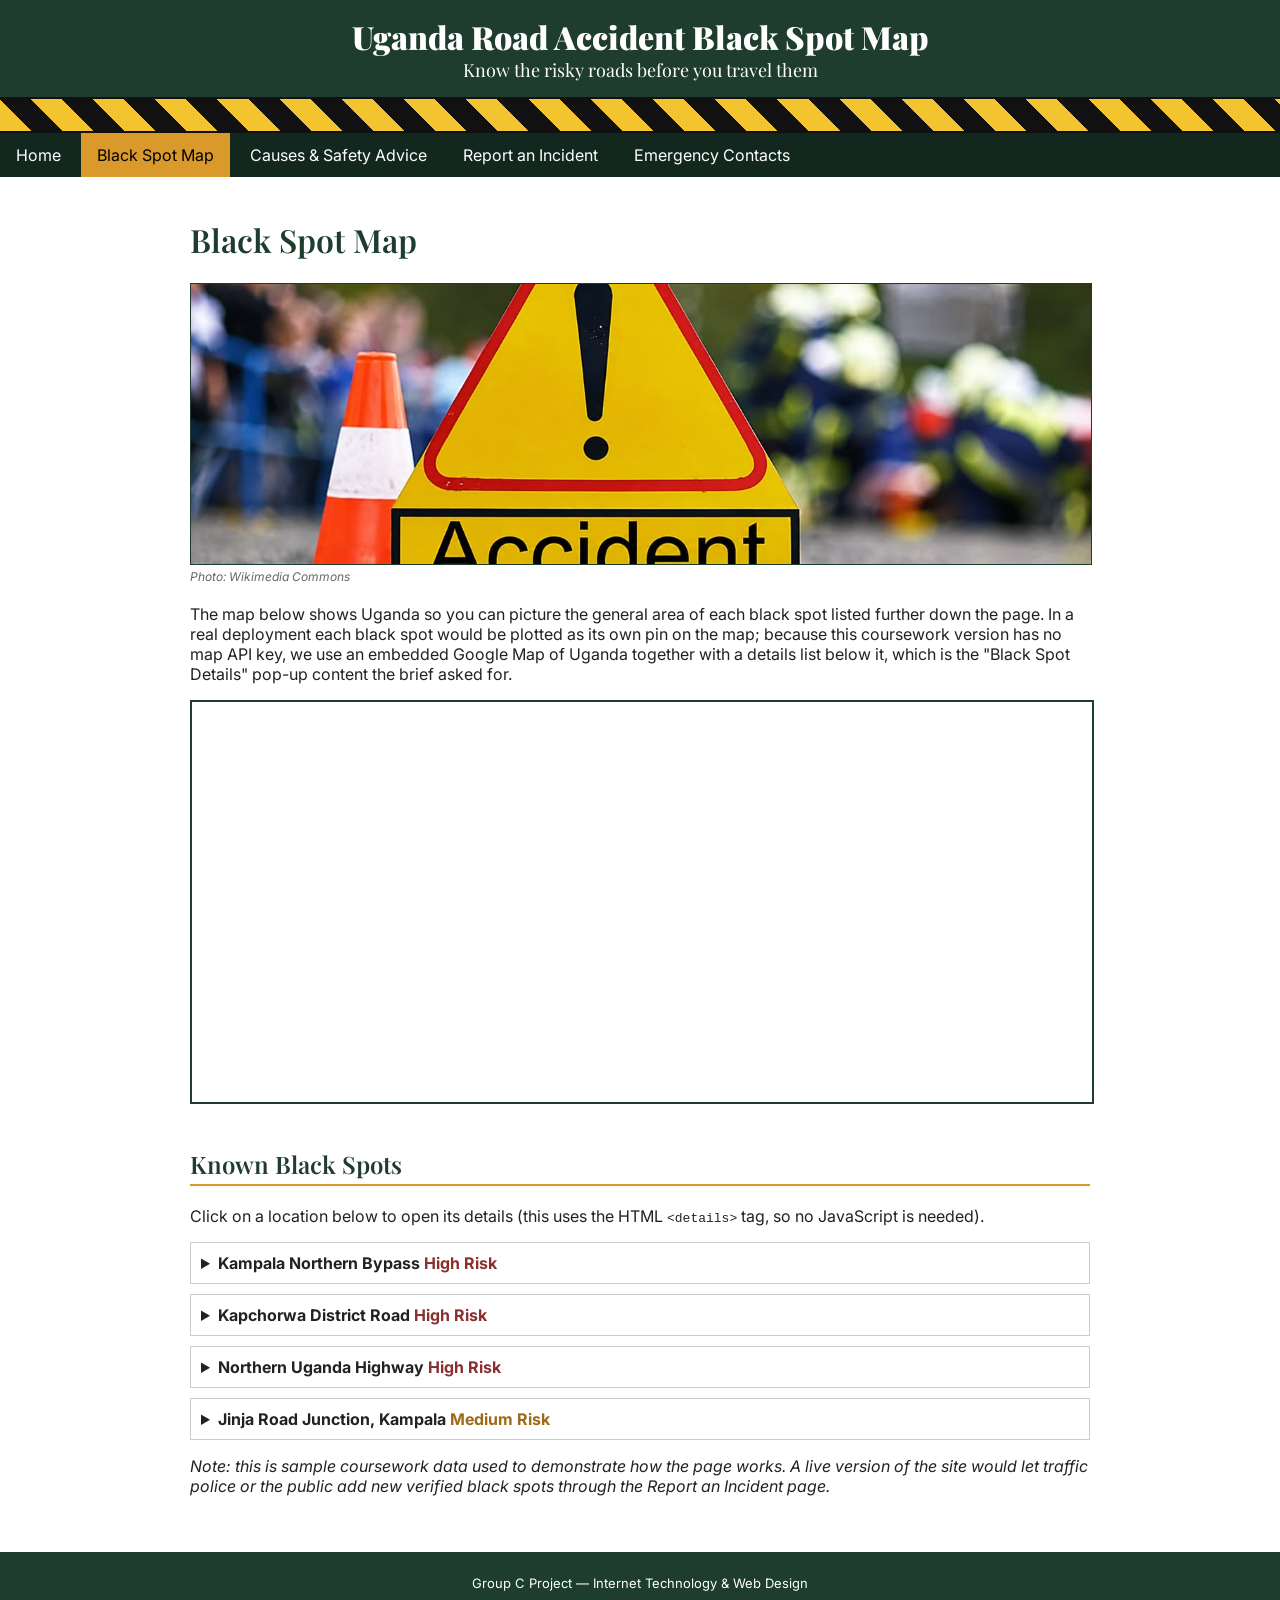
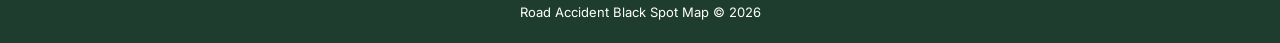
==== blackspot-map.html @ 090d1526 "Accident Road Map" ====
<!doctype html>
<html lang="en">
  <head>
    <meta charset="UTF-8" />
    <meta name="viewport" content="width=device-width, initial-scale=1.0" />
    <title>Black Spot Map | Uganda Road Accident Black Spot Map</title>
    <link rel="preconnect" href="https://fonts.googleapis.com" />
    <link rel="preconnect" href="https://fonts.gstatic.com" crossorigin />
    <link
      href="https://fonts.googleapis.com/css2?family=Playfair+Display:ital,wght@0,400..900;1,400..900&display=swap"
      rel="stylesheet"
    />
    <link rel="preconnect" href="https://fonts.googleapis.com" />
    <link rel="preconnect" href="https://fonts.gstatic.com" crossorigin />
    <link
      href="https://fonts.googleapis.com/css2?family=Inter:ital,opsz,wght@0,14..32,100..900;1,14..32,100..900&family=Playfair+Display:ital,wght@0,400..900;1,400..900&display=swap"
      rel="stylesheet"
    />
    <link rel="stylesheet" href="css/style.css" />
  </head>
  <body>
    <header>
      <div class="site-title">Uganda Road Accident Black Spot Map</div>
      <div class="site-tagline">
        Know the risky roads before you travel them
      </div>
    </header>
    <div class="tape">
      <div class="tape-text">
        CAUTION &nbsp;&bull;&nbsp; ROAD SAFETY &nbsp;&bull;&nbsp; DRIVE
        CAREFULLY &nbsp;&bull;&nbsp; REPORT HAZARDS &nbsp;&bull;&nbsp; CAUTION
        &nbsp;&bull;&nbsp; ROAD SAFETY &nbsp;&bull;&nbsp; DRIVE CAREFULLY
        &nbsp;&bull;&nbsp; REPORT HAZARDS &nbsp;&bull;&nbsp;
      </div>
    </div>

    <nav>
      <ul>
        <li><a href="index.html">Home</a></li>
        <li><a href="blackspot-map.html" class="active">Black Spot Map</a></li>
        <li><a href="causes-safety.html">Causes &amp; Safety Advice</a></li>
        <li><a href="report-incident.html">Report an Incident</a></li>
        <li><a href="contacts.html">Emergency Contacts</a></li>
      </ul>
    </nav>

    <main>
      <h1>Black Spot Map</h1>

      <img
        class="page-banner"
        src="images/accident.jpeg"
        alt="A road warning sign on a rural road"
      />
      <p class="img-credit">Photo: Wikimedia Commons</p>

      <p>
        The map below shows Uganda so you can picture the general area of each
        black spot listed further down the page. In a real deployment each black
        spot would be plotted as its own pin on the map; because this coursework
        version has no map API key, we use an embedded Google Map of Uganda
        together with a details list below it, which is the "Black Spot Details"
        pop-up content the brief asked for.
      </p>

      <!-- An iframe simply shows another web page (Google Maps, in this
         case) inside our own page. This is what makes the map
         interactive -- visitors can zoom and drag it. -->
      <iframe
        class="map-frame"
        src="https://www.google.com/maps?q=Uganda&output=embed"
        title="Map of Uganda"
        loading="lazy"
      >
      </iframe>

      <h2>Known Black Spots</h2>
      <p>
        Click on a location below to open its details (this uses the HTML
        <code>&lt;details&gt;</code> tag, so no JavaScript is needed).
      </p>

      <!-- Each details block below is one "pop-up". Clicking the
         summary line expands it to reveal more information,
         and clicking it again closes it. -->

      <details class="spot">
        <summary>
          Kampala Northern Bypass <span class="risk-high">High Risk</span>
        </summary>
        <p><strong>Location:</strong> Northern Bypass, Kampala</p>
        <p>
          <strong>Past incidents:</strong> Routinely reported as one of
          Kampala's most dangerous stretches, with frequent collisions involving
          speeding vehicles, motorcycles (boda bodas), and pedestrians crossing
          outside marked crossings.
        </p>
        <p>
          <strong>Notes:</strong> High traffic speed combined with limited
          pedestrian crossing points.
        </p>
      </details>

      <details class="spot">
        <summary>
          Kapchorwa District Road <span class="risk-high">High Risk</span>
        </summary>
        <p><strong>Location:</strong> Kapchorwa District</p>
        <p>
          <strong>Past incidents:</strong> Site of a serious school bus accident
          in July 2026, which resulted in multiple fatalities and injuries among
          school children.
        </p>
        <p>
          <strong>Notes:</strong> Hilly terrain and sharp bends; extra caution
          is advised for buses and heavy vehicles.
        </p>
      </details>

      <details class="spot">
        <summary>
          Northern Uganda Highway <span class="risk-high">High Risk</span>
        </summary>
        <p><strong>Location:</strong> Highway route, Northern Uganda</p>
        <p>
          <strong>Past incidents:</strong> A bus-truck collision on this route
          resulted in multiple deaths, highlighting the dangers of long-distance
          highway travel at night or at high speed.
        </p>
        <p>
          <strong>Notes:</strong> Poor lighting and long straight sections that
          encourage overspeeding.
        </p>
      </details>

      <details class="spot">
        <summary>
          Jinja Road Junction, Kampala
          <span class="risk-medium">Medium Risk</span>
        </summary>
        <p><strong>Location:</strong> Jinja Road, Kampala</p>
        <p>
          <strong>Past incidents:</strong> Frequent minor collisions at peak
          hours due to heavy congestion and lane-cutting.
        </p>
        <p>
          <strong>Notes:</strong> Congestion-related risk rather than high-speed
          risk.
        </p>
      </details>

      <p>
        <em
          >Note: this is sample coursework data used to demonstrate how the page
          works. A live version of the site would let traffic police or the
          public add new verified black spots through the Report an Incident
          page.</em
        >
      </p>
    </main>

    <footer>
      <p>Group C Project &mdash; Internet Technology &amp; Web Design</p>
      <p>Road Accident Black Spot Map &copy; 2026</p>
    </footer>
  </body>
</html>
---- css/style.css ----
body {
  font-family: Inter, Helvetica, sans-serif;
  color: #222222;
  background-color: #ffffff;
  margin: 0;
}

/* header at the top of every page */
header {
  background-color: #1e3d2f;
  color: white;
  padding: 15px;
  text-align: center;
  font-family: Playfair Display, 'Times New Roman', serif;
}

header .site-title {
  font-size: 32px;
  font-weight: 900;
}

header .site-tagline {
  font-size: 18px;
  font-weight: 400;
}

/* navigation menu */
nav {
  background-color: #12271e;
}

nav ul {
  list-style-type: none;
  margin: 0;
  padding: 0;
}

nav ul li {
  display: inline-block;
}

nav ul li a {
  color: white;
  text-decoration: none;
  padding: 12px 16px;
  display: inline-block;
}

nav ul li a:hover {
  background-color: #8a2e2e;
}

nav ul li a.active {
  background-color: #d99a2b;
  color: black;
}

/* main content */
main {
  padding: 20px;
  max-width: 900px;
  margin: 0 auto;
}

h1 {
  color: #1e3d2f;
  font-family: Playfair Display, 'Times New Roman', serif;
  font-weight:600
}

h2 {
  color: #1e3d2f;
  font-family: Playfair Display, 'Times New Roman', serif;
  font-weight: 600;
  border-bottom: 2px solid #d99a2b;
  padding-bottom: 4px;
}

h3 {
  color: #1e3d2f;
  font-family: Playfair Display, 'Times New Roman', serif;
  font-weight: 600;
}

/* banner photo shown near the top of each page */
.page-banner {
  width: 100%;
  max-height: 280px;
  object-fit: cover;
  display: block;
  border: 1px solid #1e3d2f;
}

.img-credit {
  font-size: 12px;
  color: #666666;
  font-style: italic;
  margin-top: 4px;
  margin-bottom: 20px;
}

/* risk labels used on the black spot map page */
.risk-high {
  color: #8a2e2e;
  font-weight: bold;
}

.risk-medium {
  color: #9c6b1a;
  font-weight: bold;
}

/* the details/summary "pop up" boxes */
details.spot {
  border: 1px solid #cccccc;
  padding: 10px;
  margin-bottom: 10px;
}

details.spot summary {
  font-weight: bold;
  cursor: pointer;
}

.map-frame {
  width: 100%;
  height: 400px;
  border: 2px solid #1e3d2f;
  margin-bottom: 20px;
}

/* form styling for the report an incident page */
form {
  border: 1px solid #cccccc;
  padding: 15px;
}

label {
  display: block;
  font-weight: bold;
  margin-top: 12px;
}

input, select, textarea {
  width: 100%;
  padding: 6px;
  margin-top: 4px;
  font-family: Arial, Helvetica, sans-serif;
  font-size: 14px;
}

button {
  margin-top: 15px;
  background-color: #1e3d2f;
  color: white;
  border: none;
  padding: 10px 20px;
  cursor: pointer;
}

button:hover {
  background-color: #8a2e2e;
}

/* table for the contacts page */
table {
  width: 100%;
  border-collapse: collapse;
  margin-bottom: 15px;
}

table caption {
  font-weight: bold;
  text-align: left;
  margin-bottom: 5px;
}

th, td {
  border: 1px solid #cccccc;
  padding: 8px;
  text-align: left;
}

th {
  background-color: #1e3d2f;
  color: white;
}

/* footer at the bottom of every page */
footer {
  background-color: #1e3d2f;
  color: white;
  text-align: center;
  padding: 10px;
  margin-top: 20px;
  font-size: 13px;
}
/* Caution Tape Animation */
.tape {
  overflow: hidden;
  white-space: nowrap;
  background: repeating-linear-gradient(      /* <-- THIS is the stripes */
    45deg,
    #f4c430 0px, #f4c430 22px,
    #111111 22px, #111111 44px
  );
  padding: 6px 0;
  border-top: 2px solid #111111;
  border-bottom: 2px solid #111111;
}

.tape-text {
  display: inline-block;
  padding-left: 100%;
  animation: tape-scroll 18s linear infinite;
  font-weight: bold;
  font-size: 14px;
  letter-spacing: 3px;
  color: rgb(234, 13, 13);
  text-shadow: 0 1px 0 rgba(255,255,255,0.4);
}

@keyframes tape-scroll {
  from { transform: translateX(0); }
  to   { transform: translateX(-100%); }
}
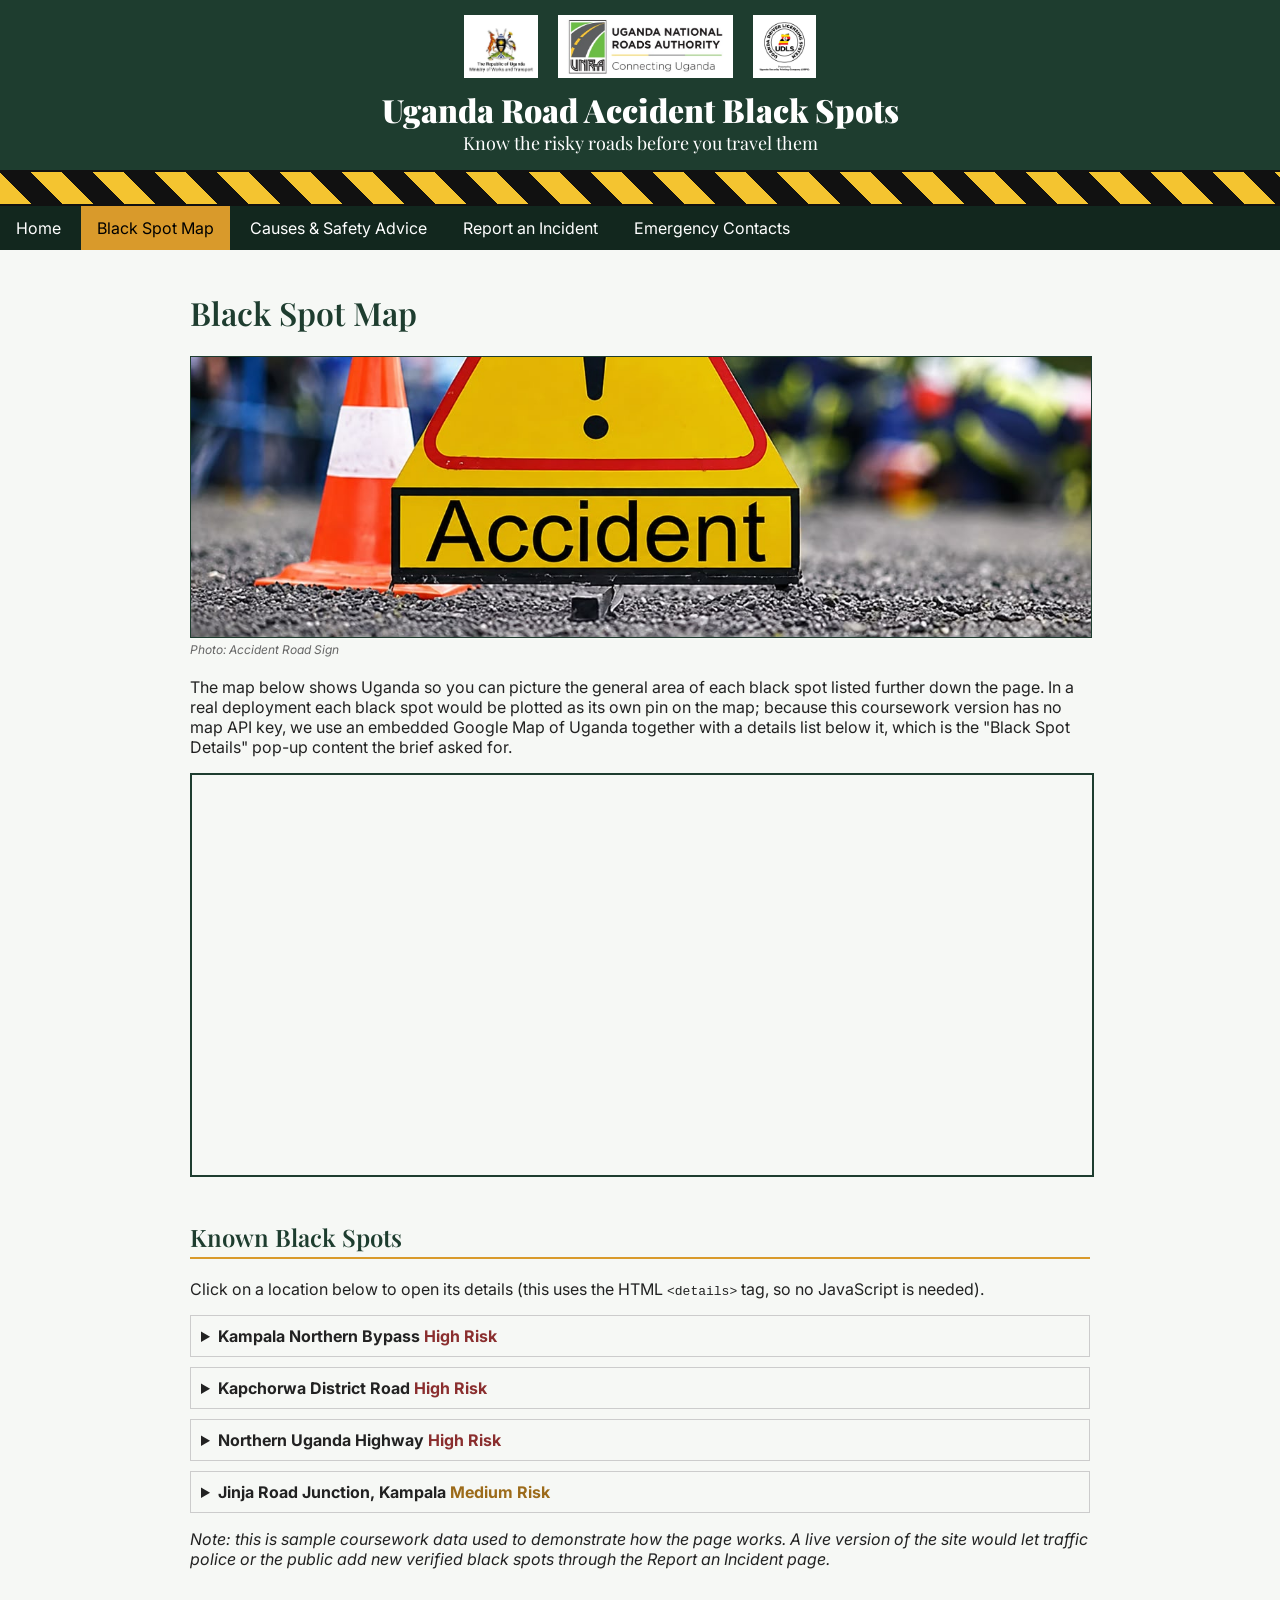
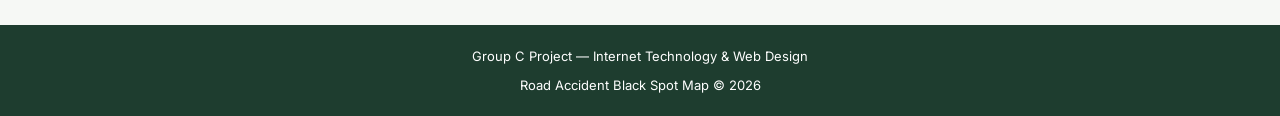
==== commit 05a3d59b: "Styling updates" ====
--- a/blackspot-map.html
+++ b/blackspot-map.html
@@ -20,17 +20,24 @@
   </head>
   <body>
     <header>
-      <div class="site-title">Uganda Road Accident Black Spot Map</div>
+      <div class="logo-row">
+        <img src="images/logo1.jpeg" alt="ministry of transport logo" />
+        <img src="images/logo2.jpeg" alt="ministry of transport logo" />
+        <img src="images/logo3.jpeg" alt="ministry of transport logo" />
+      </div>
+      <div class="site-title">Uganda Road Accident Black Spots</div>
       <div class="site-tagline">
         Know the risky roads before you travel them
       </div>
     </header>
     <div class="tape">
       <div class="tape-text">
-        CAUTION &nbsp;&bull;&nbsp; ROAD SAFETY &nbsp;&bull;&nbsp; DRIVE
-        CAREFULLY &nbsp;&bull;&nbsp; REPORT HAZARDS &nbsp;&bull;&nbsp; CAUTION
-        &nbsp;&bull;&nbsp; ROAD SAFETY &nbsp;&bull;&nbsp; DRIVE CAREFULLY
-        &nbsp;&bull;&nbsp; REPORT HAZARDS &nbsp;&bull;&nbsp;
+        <span class="tape-text-inner">
+          CAUTION &nbsp;&bull;&nbsp; ROAD SAFETY &nbsp;&bull;&nbsp; DRIVE
+          CAREFULLY &nbsp;&bull;&nbsp; REPORT HAZARDS &nbsp;&bull;&nbsp; CAUTION
+          &nbsp;&bull;&nbsp; ROAD SAFETY &nbsp;&bull;&nbsp; DRIVE CAREFULLY
+          &nbsp;&bull;&nbsp; REPORT HAZARDS
+        </span>
       </div>
     </div>
 
@@ -48,11 +55,11 @@
       <h1>Black Spot Map</h1>
 
       <img
-        class="page-banner"
+        class="page-banner accident-banner"
         src="images/accident.jpeg"
-        alt="A road warning sign on a rural road"
+        alt="A road warning sign"
       />
-      <p class="img-credit">Photo: Wikimedia Commons</p>
+      <p class="img-credit">Photo: Accident Road Sign</p>
 
       <p>
         The map below shows Uganda so you can picture the general area of each
--- a/css/style.css
+++ b/css/style.css
@@ -1,7 +1,7 @@
 body {
   font-family: Inter, Helvetica, sans-serif;
   color: #222222;
-  background-color: #ffffff;
+  background-color: #f6f8f5;
   margin: 0;
 }
 
@@ -97,6 +97,10 @@
   font-style: italic;
   margin-top: 4px;
   margin-bottom: 20px;
+}
+/* sizes the accident banner */
+.accident-banner { 
+  object-position: center bottom;  
 }
 
 /* risk labels used on the black spot map page */
@@ -224,4 +228,22 @@
   from { transform: translateX(0); }
   to   { transform: translateX(-100%); }
 }
-
+.tape-text-inner {
+  background-color: rgba(255, 255, 255, 0.85);
+  padding: 2px 10px;
+}
+/* Logo Row */
+.logo-row {
+    display: flex;
+    justify-content: center;
+    align-items: center;
+    gap: 20px;
+    margin-bottom: 10px;
+}
+.logo-row img {
+  height: 55px;          /* every logo forced to the same height */
+  width: auto;           /* width stays automatic keeping logo proportions */
+  object-fit: contain;   /* makes sure nothing gets stretched or squeezed */
+  background-color: white;
+  padding: 4px;
+}
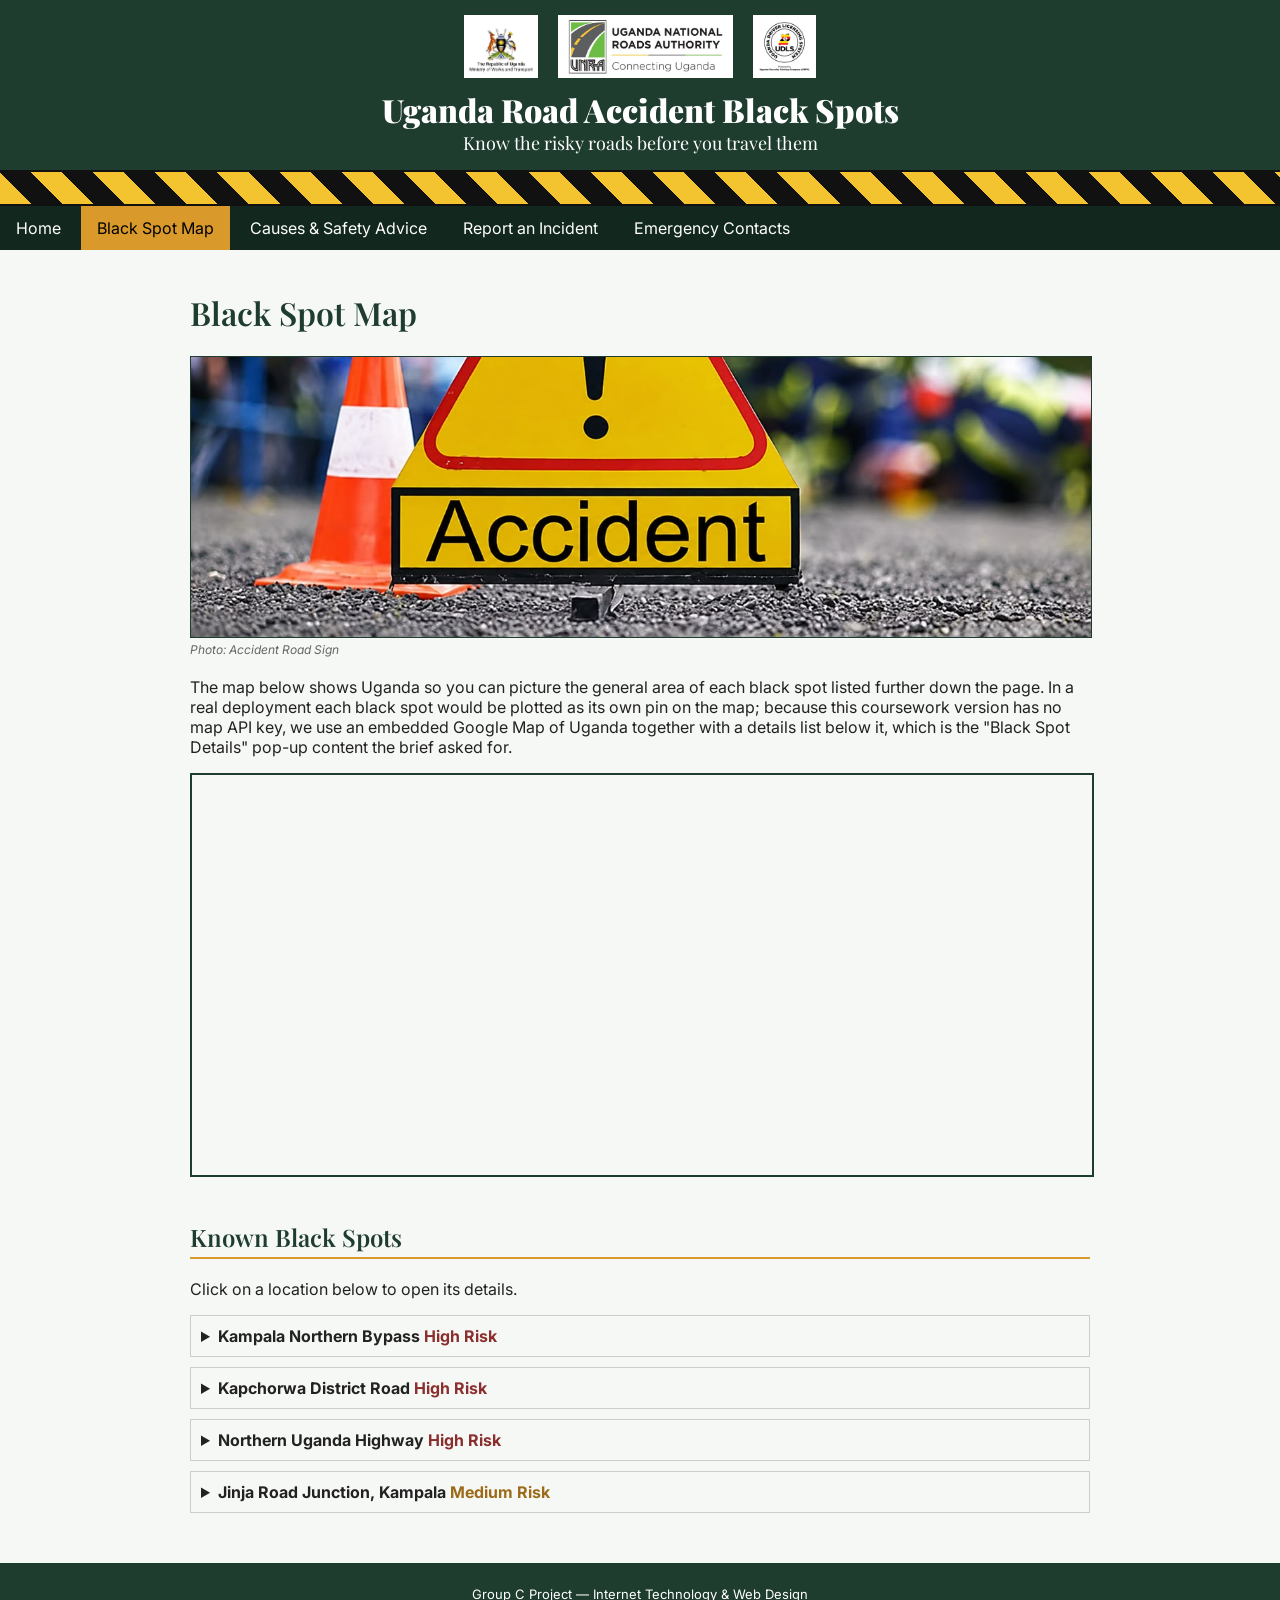
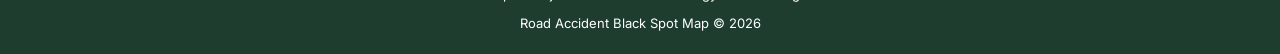
==== commit 5ab3f982: "styling updates part 2" ====
--- a/blackspot-map.html
+++ b/blackspot-map.html
@@ -82,10 +82,7 @@
       </iframe>
 
       <h2>Known Black Spots</h2>
-      <p>
-        Click on a location below to open its details (this uses the HTML
-        <code>&lt;details&gt;</code> tag, so no JavaScript is needed).
-      </p>
+      <p>Click on a location below to open its details.</p>
 
       <!-- Each details block below is one "pop-up". Clicking the
          summary line expands it to reveal more information,
@@ -155,15 +152,6 @@
           risk.
         </p>
       </details>
-
-      <p>
-        <em
-          >Note: this is sample coursework data used to demonstrate how the page
-          works. A live version of the site would let traffic police or the
-          public add new verified black spots through the Report an Incident
-          page.</em
-        >
-      </p>
     </main>
 
     <footer>
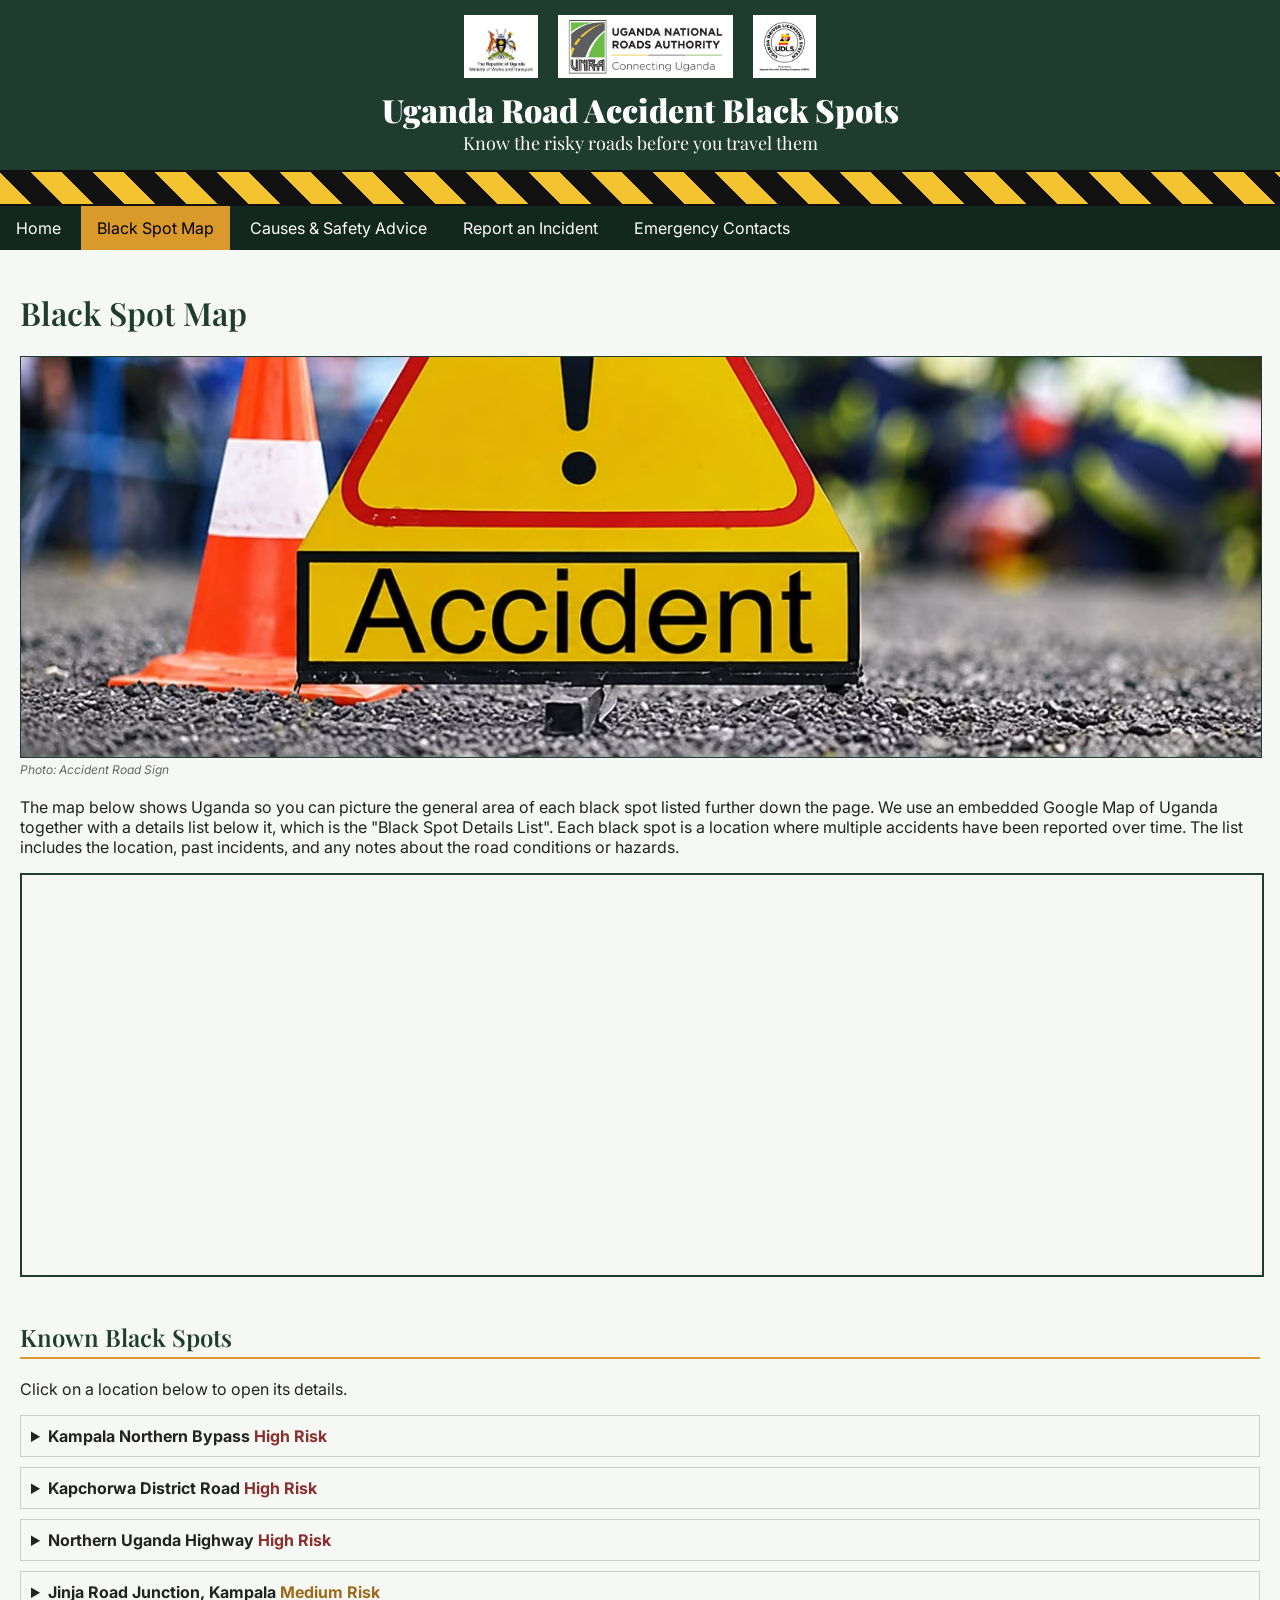
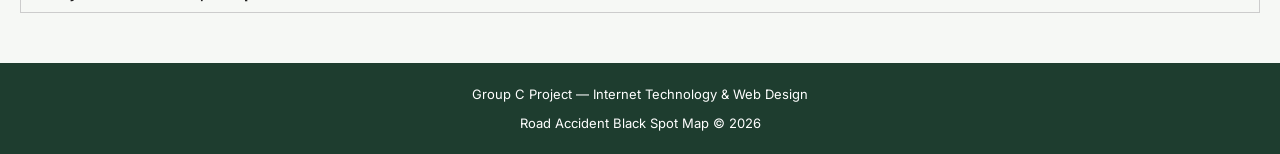
==== commit dc66ad6d: "Paragraph edits in blackspot html" ====
--- a/blackspot-map.html
+++ b/blackspot-map.html
@@ -63,11 +63,11 @@
 
       <p>
         The map below shows Uganda so you can picture the general area of each
-        black spot listed further down the page. In a real deployment each black
-        spot would be plotted as its own pin on the map; because this coursework
-        version has no map API key, we use an embedded Google Map of Uganda
-        together with a details list below it, which is the "Black Spot Details"
-        pop-up content the brief asked for.
+        black spot listed further down the page. We use an embedded Google Map
+        of Uganda together with a details list below it, which is the "Black
+        Spot Details List". Each black spot is a location where multiple
+        accidents have been reported over time. The list includes the location,
+        past incidents, and any notes about the road conditions or hazards.
       </p>
 
       <!-- An iframe simply shows another web page (Google Maps, in this
--- a/css/style.css
+++ b/css/style.css
@@ -58,7 +58,7 @@
 /* main content */
 main {
   padding: 20px;
-  max-width: 900px;
+  max-width: 1300px;
   margin: 0 auto;
 }
 
@@ -85,7 +85,7 @@
 /* banner photo shown near the top of each page */
 .page-banner {
   width: 100%;
-  max-height: 280px;
+  max-height: 400px;
   object-fit: cover;
   display: block;
   border: 1px solid #1e3d2f;
@@ -232,7 +232,7 @@
   background-color: rgba(255, 255, 255, 0.85);
   padding: 2px 10px;
 }
-/* Logo Row */
+/* Logo Row in the Header */
 .logo-row {
     display: flex;
     justify-content: center;
